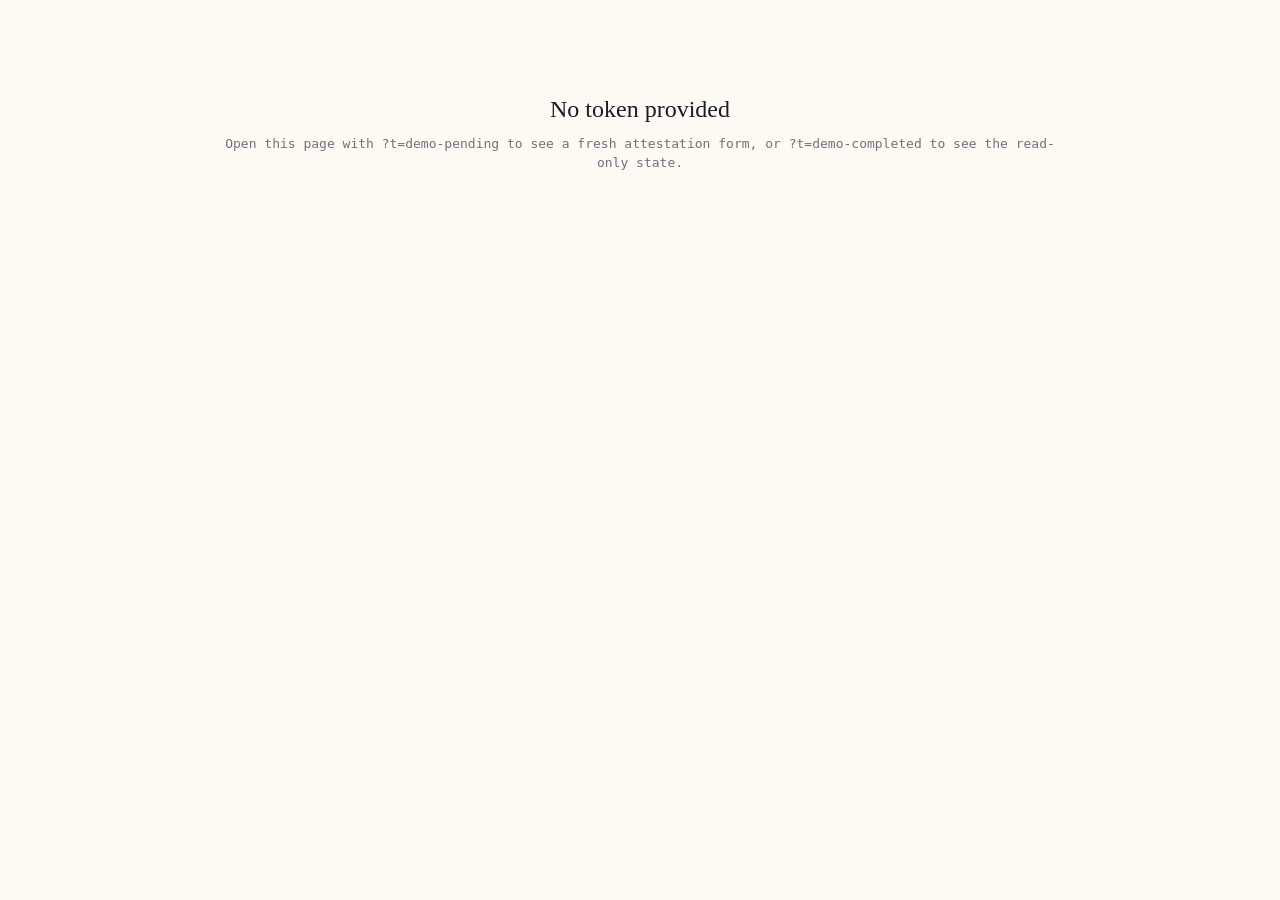
==== frontend/attest.html @ ce7fc05b "Added a new governance front end demo section" ====
<!DOCTYPE html>
<html lang="en">
<head>
<meta charset="UTF-8">
<meta name="viewport" content="width=device-width, initial-scale=1.0">
<meta name="robots" content="noindex, nofollow">
<title>Access Attestation — Operations Console</title>
<link rel="stylesheet" href="css/op-fonts.css?v=__BUILD_HASH__">
<link rel="stylesheet" href="css/op-base.css?v=__BUILD_HASH__">
<style>
  /* Standalone attest page — minimal layout, no SPA chrome. */
  body {
    background: var(--paper);
    color: var(--ink);
    padding: 32px 20px 80px;
    min-height: 100vh;
  }
  .attest-wrap {
    max-width: 880px;
    margin: 0 auto;
    display: flex;
    flex-direction: column;
    gap: 24px;
  }
  .attest-header { display: flex; flex-direction: column; gap: 6px; padding-bottom: 18px; border-bottom: 1px solid var(--rule); }
  .attest-header .brand {
    font-family: var(--mono); font-size: 11px; letter-spacing: 0.16em;
    text-transform: uppercase; color: var(--ink-3);
  }
  .attest-header h1 {
    font-family: var(--display); font-size: 32px; line-height: 1.1;
    letter-spacing: -0.015em; color: var(--ink); font-weight: 500;
  }
  .attest-header .sub { color: var(--ink-2); font-size: 14px; }
  .attest-meta {
    display: flex; flex-wrap: wrap; gap: 18px;
    font-family: var(--mono); font-size: 11.5px; color: var(--ink-2);
  }
  .attest-meta b { color: var(--ink); font-weight: 600; }
  .completed-banner {
    border: 1px solid var(--ok); background: var(--ok-wash);
    padding: 16px 20px; display: flex; align-items: center; gap: 14px;
  }
  .completed-banner .icon {
    width: 28px; height: 28px; border-radius: 999px; background: var(--ok); color: white;
    display: inline-flex; align-items: center; justify-content: center; font-weight: 600;
    flex-shrink: 0; font-family: var(--mono);
  }
  .completed-banner .text { display: flex; flex-direction: column; gap: 2px; }
  .completed-banner .title { font-weight: 600; color: var(--ink); }
  .completed-banner .sub { font-family: var(--mono); font-size: 11.5px; color: var(--ink-2); }
  .instructions {
    background: var(--paper-2); border: 1px solid var(--rule);
    padding: 16px 20px; font-family: var(--mono); font-size: 12px;
    color: var(--ink-2); line-height: 1.6;
  }
  .instructions b { color: var(--ink); }
  .subjects-table { border: 1px solid var(--rule); background: var(--card); }
  .subjects-table .row {
    display: grid; grid-template-columns: 1fr 1fr 220px;
    gap: 14px; padding: 14px 18px; border-bottom: 1px solid var(--rule);
    align-items: center;
  }
  .subjects-table .row:last-child { border-bottom: none; }
  .subjects-table .row.disabled-user { background: var(--paper-2); }
  .subj-name { display: flex; flex-direction: column; gap: 2px; }
  .subj-name .display { font-weight: 600; color: var(--ink); }
  .subj-name .sam { font-family: var(--mono); font-size: 11px; color: var(--ink-3); }
  .subj-email { font-family: var(--mono); font-size: 12px; color: var(--ink-2); }
  .subj-disabled-flag { font-family: var(--mono); font-size: 10px; letter-spacing: 0.1em; text-transform: uppercase; color: var(--crit); margin-top: 2px; }
  .decision-cell { display: flex; gap: 0; border: 1px solid var(--rule); border-radius: 2px; overflow: hidden; }
  .decision-cell label {
    flex: 1; padding: 8px 12px; text-align: center; cursor: pointer;
    font-family: var(--mono); font-size: 11px; letter-spacing: 0.06em; text-transform: uppercase;
    color: var(--ink-3); background: var(--card); transition: background var(--t), color var(--t);
    user-select: none;
  }
  .decision-cell label + label { border-left: 1px solid var(--rule); }
  .decision-cell input[type="radio"] { display: none; }
  .decision-cell input[type="radio"]:checked + span { font-weight: 700; }
  .decision-cell label.keep-on { background: var(--ok-wash); color: var(--ok); font-weight: 600; }
  .decision-cell label.revoke-on { background: var(--crit-wash); color: var(--crit); font-weight: 600; }
  .decision-cell label.disabled { cursor: not-allowed; opacity: 0.65; }
  .decision-summary {
    display: flex; gap: 16px; padding: 14px 18px; background: var(--paper-2);
    border-bottom: 1px solid var(--rule); font-family: var(--mono); font-size: 11.5px;
  }
  .decision-summary .keep { color: var(--ok); }
  .decision-summary .revoke { color: var(--crit); }
  .decision-summary b { font-weight: 700; }
  .comment-cell { margin-top: 6px; }
  .comment-cell input {
    width: 100%; padding: 6px 8px; border: 1px solid var(--rule);
    background: var(--card); font-family: var(--mono); font-size: 11.5px;
  }
  .actions { display: flex; gap: 12px; align-items: center; padding-top: 12px; }
  .actions button.primary {
    background: var(--ink); color: var(--paper); padding: 12px 28px;
    font-family: var(--mono); font-size: 12px; letter-spacing: 0.1em; text-transform: uppercase;
    font-weight: 600; cursor: pointer; transition: background var(--t);
  }
  .actions button.primary:hover { background: var(--signal-2); }
  .actions button.primary:disabled { opacity: 0.5; cursor: not-allowed; }
  .actions .hint { font-family: var(--mono); font-size: 11px; color: var(--ink-3); }
  .toast {
    position: fixed; bottom: 24px; left: 50%; transform: translateX(-50%);
    background: var(--ink); color: var(--paper); padding: 14px 24px;
    font-family: var(--mono); font-size: 12px; letter-spacing: 0.06em;
    box-shadow: 0 8px 32px rgba(0,0,0,0.18); z-index: 100;
    opacity: 0; transition: opacity var(--t);
  }
  .toast.show { opacity: 1; }
  .empty-state {
    padding: 60px 20px; text-align: center; color: var(--ink-3);
    font-family: var(--mono); font-size: 13px;
  }
  .empty-state h2 { font-family: var(--display); font-size: 24px; color: var(--ink); font-weight: 500; margin-bottom: 8px; }
  .demo-ribbon-attest {
    background: var(--warn-wash); border: 1px solid var(--warn);
    padding: 10px 16px; font-family: var(--mono); font-size: 11px;
    letter-spacing: 0.06em; color: var(--ink); display: flex; gap: 12px; align-items: center;
  }
  .demo-ribbon-attest b { color: var(--warn); letter-spacing: 0.12em; }
</style>
</head>
<body data-theme="light" data-accent="amber" data-surface="ivory">
<div id="root" class="attest-wrap"></div>
<div id="toast" class="toast"></div>

<script src="js/op-h.js?v=__BUILD_HASH__"></script>
<script src="js/auditing-demo-data.js?v=__BUILD_HASH__"></script>
<script>
(function () {
  'use strict';
  const h = window.H;
  const D = window.AUDITING_DATA;
  const root = document.getElementById('root');

  // Read ?t=<token> from URL.
  const params = new URLSearchParams(location.search);
  const token = params.get('t');

  function fmtDateTime(s) {
    if (!s) return '—';
    const d = new Date(s);
    if (isNaN(d.getTime())) return s;
    return d.toLocaleDateString('en-GB', { day: '2-digit', month: 'long', year: 'numeric' }) +
      ' at ' + String(d.getHours()).padStart(2, '0') + ':' + String(d.getMinutes()).padStart(2, '0');
  }
  function shortGroup(dn) {
    const m = /^CN=([^,]+)/i.exec(dn || '');
    return m ? m[1] : (dn || '');
  }
  function showToast(msg) {
    const el = document.getElementById('toast');
    el.textContent = msg;
    el.classList.add('show');
    setTimeout(() => el.classList.remove('show'), 3500);
  }

  function renderEmpty(title, sub) {
    root.innerHTML = '';
    root.appendChild(h('div.empty-state', null,
      h('h2', null, title),
      h('div', null, sub),
    ));
  }

  if (!D) {
    renderEmpty('Demo data unavailable', 'auditing-demo-data.js did not load. Check the script tag.');
    return;
  }
  if (!token) {
    renderEmpty('No token provided',
      'Open this page with ?t=demo-pending to see a fresh attestation form, or ?t=demo-completed to see the read-only state.');
    return;
  }
  const packet = D.getPacketByToken(token);
  if (!packet) {
    renderEmpty('Invalid or expired link',
      'This attestation link is not recognised. In the real app, this means the token signature is invalid, the packet was deleted, or the link has been tampered with.');
    return;
  }

  const campaign = D.getCampaign(packet.campaign_id);
  const group = D.getGroup(packet.group_dn);
  const members = D.getMembersOfGroup(packet.group_dn);
  const owners = D.getOwnersOfGroup(packet.group_dn);
  const isCompleted = !!packet.submitted_at;

  // Local in-memory decisions state (Phase 0 — never POSTed).
  const decisions = {};
  members.forEach(m => { decisions[m.sam] = null; });
  const comments = {};

  // Pre-populate from stored decisions if completed.
  if (isCompleted) {
    D.getDecisionsByPacket(packet.packet_id).forEach(d => {
      decisions[d.subject_sam] = d.decision;
      if (d.comment) comments[d.subject_sam] = d.comment;
    });
  }

  function render() {
    root.innerHTML = '';

    // Phase 0 disclosure
    root.appendChild(h('div.demo-ribbon-attest', null,
      h('b', null, 'DEMO DATA'),
      h('span', null, 'Phase 0 prototype — this page does not send your submission. Use ?t=demo-pending or ?t=demo-completed to test the two states.'),
    ));

    // Header
    root.appendChild(h('div.attest-header', null,
      h('div.brand', null, 'OPERATIONS CONSOLE · ACCESS ATTESTATION'),
      h('h1', null, campaign ? campaign.name : 'Access Attestation'),
      h('div.sub', null,
        'Please review members of ',
        h('b', { style: { color: 'var(--ink)' } }, shortGroup(packet.group_dn)),
        ' and confirm whether each person still needs this access.'),
    ));

    // Meta line
    root.appendChild(h('div.attest-meta', null,
      campaign ? h('span', null, 'Application: ', h('b', null, campaign.application_name)) : null,
      h('span', null, 'AD group: ', h('b', null, shortGroup(packet.group_dn))),
      h('span', null, 'Group type: ', h('b', null, (group && group.type) || 'Security')),
      campaign ? h('span', null, 'Due: ', h('b', null, (campaign.due_at || '—').slice(0, 10))) : null,
      h('span', null, 'Owners: ',
        h('b', null, owners.length ? owners.map(o => o.display || o.owner_sam).join(', ') : '—')),
    ));

    // Completed banner (if applicable)
    if (isCompleted) {
      root.appendChild(h('div.completed-banner', null,
        h('span.icon', null, '✓'),
        h('div.text', null,
          h('div.title', null, 'This attestation has already been completed.'),
          h('div.sub', null,
            'Submitted by ', h('b', { style: { color: 'var(--ink)' } }, packet.submitted_by_display),
            ' on ', fmtDateTime(packet.submitted_at), '. Decisions are shown below as a record.'),
        ),
      ));
    } else {
      // Instructions
      root.appendChild(h('div.instructions', null,
        h('b', null, 'For each person:'), ' choose ',
        h('b', { style: { color: 'var(--ok)' } }, 'Keep'),
        ' if they still need access, or ',
        h('b', { style: { color: 'var(--crit)' } }, 'Revoke'),
        ' if their access should be removed. ',
        'Add a comment if useful. Submit when you have decided every row. ',
        owners.length > 1
          ? h('span', null, 'Note: this group has multiple owners. The first to submit closes the attestation for everyone.')
          : null,
      ));
    }

    // Decision summary
    const sumKeep = Object.values(decisions).filter(v => v === 'keep').length;
    const sumRevoke = Object.values(decisions).filter(v => v === 'revoke').length;
    const sumPending = members.length - sumKeep - sumRevoke;

    const tableWrap = h('div.subjects-table');
    tableWrap.appendChild(h('div.decision-summary', null,
      h('span.keep', null, h('b', null, String(sumKeep)), ' to keep'),
      h('span.revoke', null, h('b', null, String(sumRevoke)), ' to revoke'),
      isCompleted ? null : h('span', { style: { color: 'var(--ink-3)' } }, h('b', null, String(sumPending)), ' pending'),
      h('span', { style: { marginLeft: 'auto', color: 'var(--ink-3)' } }, members.length + ' members total'),
    ));

    members.forEach(m => {
      const row = h('div.row' + (m.enabled ? '' : '.disabled-user'));
      const nameCell = h('div.subj-name', null,
        h('span.display', null, m.display),
        h('span.sam', null, m.sam),
        m.enabled ? null : h('span.subj-disabled-flag', null, 'AD account disabled'),
      );
      row.appendChild(nameCell);
      row.appendChild(h('div.subj-email', null, m.email));

      const cur = decisions[m.sam];
      const keepCls = cur === 'keep' ? '.keep-on' : '';
      const revokeCls = cur === 'revoke' ? '.revoke-on' : '';
      const disabledCls = isCompleted ? '.disabled' : '';

      const decisionCell = h('div', null,
        h('div.decision-cell', null,
          h('label' + keepCls + disabledCls, null,
            h('input', {
              type: 'radio', name: 'd-' + m.sam, value: 'keep',
              checked: cur === 'keep', disabled: isCompleted,
              on: { change: () => { if (!isCompleted) { decisions[m.sam] = 'keep'; render(); } } },
            }),
            h('span', null, 'Keep'),
          ),
          h('label' + revokeCls + disabledCls, null,
            h('input', {
              type: 'radio', name: 'd-' + m.sam, value: 'revoke',
              checked: cur === 'revoke', disabled: isCompleted,
              on: { change: () => { if (!isCompleted) { decisions[m.sam] = 'revoke'; render(); } } },
            }),
            h('span', null, 'Revoke'),
          ),
        ),
        (cur === 'revoke' || (isCompleted && comments[m.sam])) ? h('div.comment-cell', null,
          h('input', {
            type: 'text', placeholder: 'Reason (optional)', value: comments[m.sam] || '',
            disabled: isCompleted,
            on: { input: (e) => { comments[m.sam] = e.target.value; } },
          }),
        ) : null,
      );
      row.appendChild(decisionCell);
      tableWrap.appendChild(row);
    });
    root.appendChild(tableWrap);

    // Actions
    if (!isCompleted) {
      const canSubmit = sumPending === 0;
      const submitBtn = h('button.primary', {
        disabled: !canSubmit,
        on: {
          click: () => {
            if (!canSubmit) return;
            showToast('Thank you — submission received. (Phase 0 prototype: nothing was actually sent.)');
          },
        },
      }, 'Submit attestation');
      root.appendChild(h('div.actions', null,
        submitBtn,
        h('span.hint', null, canSubmit ? 'All ' + members.length + ' decisions ready to submit' : sumPending + ' decision' + (sumPending === 1 ? '' : 's') + ' still pending'),
      ));
    }
  }

  render();
})();
</script>
</body>
</html>
---- frontend/css/op-fonts.css ----
/* =========================================================
   OPERATOR CONSOLE — self-hosted fonts (latin subset).
   Sourced from google-webfonts-helper (gwfh.mranftl.com).
   ========================================================= */

/* Inter Tight — UI sans */
@font-face {
  font-family: 'Inter Tight';
  font-style: normal;
  font-weight: 400;
  font-display: swap;
  src: url('../fonts/inter-tight-400.woff2') format('woff2');
}
@font-face {
  font-family: 'Inter Tight';
  font-style: normal;
  font-weight: 500;
  font-display: swap;
  src: url('../fonts/inter-tight-500.woff2') format('woff2');
}
@font-face {
  font-family: 'Inter Tight';
  font-style: normal;
  font-weight: 600;
  font-display: swap;
  src: url('../fonts/inter-tight-600.woff2') format('woff2');
}
@font-face {
  font-family: 'Inter Tight';
  font-style: normal;
  font-weight: 700;
  font-display: swap;
  src: url('../fonts/inter-tight-700.woff2') format('woff2');
}

/* JetBrains Mono — data / hostnames / times */
@font-face {
  font-family: 'JetBrains Mono';
  font-style: normal;
  font-weight: 400;
  font-display: swap;
  src: url('../fonts/jetbrains-mono-400.woff2') format('woff2');
}
@font-face {
  font-family: 'JetBrains Mono';
  font-style: normal;
  font-weight: 500;
  font-display: swap;
  src: url('../fonts/jetbrains-mono-500.woff2') format('woff2');
}
@font-face {
  font-family: 'JetBrains Mono';
  font-style: normal;
  font-weight: 600;
  font-display: swap;
  src: url('../fonts/jetbrains-mono-600.woff2') format('woff2');
}

/* Fraunces — display serif (numerals + editorial titles) */
@font-face {
  font-family: 'Fraunces';
  font-style: normal;
  font-weight: 400;
  font-display: swap;
  src: url('../fonts/fraunces-400.woff2') format('woff2');
}
@font-face {
  font-family: 'Fraunces';
  font-style: normal;
  font-weight: 500;
  font-display: swap;
  src: url('../fonts/fraunces-500.woff2') format('woff2');
}
---- frontend/css/op-base.css ----
/* =========================================================
   OPERATOR CONSOLE — base tokens, reset, scrollbars, responsive
   ========================================================= */

:root {
  /* Tweakable */
  --accent-h: 35;
  --accent-c: 0.17;
  --accent-l: 0.58;
  --surface-h: 85;
  --surface-c: 0.008;
  --density: 1;

  /* Derived */
  --ink:          oklch(0.22 0.015 260);
  --ink-2:        oklch(0.38 0.018 260);
  --ink-3:        oklch(0.55 0.015 260);
  --ink-4:        oklch(0.72 0.012 260);

  --paper:        oklch(0.985 var(--surface-c) var(--surface-h));
  --paper-2:      oklch(0.965 calc(var(--surface-c) * 1.2) var(--surface-h));
  --paper-3:      oklch(0.935 calc(var(--surface-c) * 1.5) var(--surface-h));
  --card:         oklch(1 0 0);
  --rule:         oklch(0.88 0.01 var(--surface-h));
  --rule-2:       oklch(0.80 0.012 var(--surface-h));

  --signal:       oklch(var(--accent-l) var(--accent-c) var(--accent-h));
  --signal-2:     oklch(calc(var(--accent-l) - 0.08) var(--accent-c) var(--accent-h));
  --signal-wash:  oklch(0.95 calc(var(--accent-c) * 0.4) var(--accent-h));

  --ok:           oklch(0.55 0.10 160);
  --warn:         oklch(0.68 0.14 75);
  --crit:         oklch(0.55 0.20 25);
  --info:         oklch(0.55 0.12 245);

  --ok-wash:      oklch(0.95 0.035 160);
  --warn-wash:    oklch(0.95 0.05 75);
  --crit-wash:    oklch(0.95 0.06 25);
  --info-wash:    oklch(0.95 0.04 245);

  --mono: 'JetBrains Mono', ui-monospace, SFMono-Regular, Menlo, monospace;
  --sans: 'Inter Tight', -apple-system, BlinkMacSystemFont, system-ui, sans-serif;
  --display: 'Fraunces', 'Inter Tight', serif;

  --pad: calc(20px * var(--density));
  --gap: calc(16px * var(--density));
  --row-h: calc(36px * var(--density));

  --t: 160ms cubic-bezier(0.4, 0, 0.2, 1);
}

/* Alternate accent hues selectable via Tweaks */
body[data-accent="amber"]  { --accent-h: 35;  --accent-c: 0.17; --accent-l: 0.58; }
body[data-accent="blue"]   { --accent-h: 245; --accent-c: 0.16; --accent-l: 0.52; }
body[data-accent="forest"] { --accent-h: 155; --accent-c: 0.12; --accent-l: 0.45; }
body[data-accent="violet"] { --accent-h: 295; --accent-c: 0.16; --accent-l: 0.50; }

body[data-surface="ivory"] { --surface-h: 85;  --surface-c: 0.008; }
body[data-surface="pure"]  { --surface-h: 0;   --surface-c: 0.0; }
body[data-surface="warm"]  { --surface-h: 55;  --surface-c: 0.014; }
body[data-surface="cool"]  { --surface-h: 235; --surface-c: 0.008; }

body[data-density="compact"] { --density: 0.82; }
body[data-density="comfy"]   { --density: 1; }
body[data-density="loose"]   { --density: 1.18; }

body[data-mono="on"] { --sans: var(--mono); }

/* ── DARK MODE ─────────────────────────────────────────── */
body[data-theme="dark"] {
  --ink:          oklch(0.96 0.008 90);
  --ink-2:        oklch(0.82 0.01 90);
  --ink-3:        oklch(0.62 0.01 260);
  --ink-4:        oklch(0.48 0.012 260);

  --paper:        oklch(0.16 0.012 260);
  --paper-2:      oklch(0.21 0.014 260);
  --paper-3:      oklch(0.26 0.016 260);
  --card:         oklch(0.19 0.013 260);
  --rule:         oklch(0.28 0.015 260);
  --rule-2:       oklch(0.36 0.018 260);

  --signal:       oklch(calc(var(--accent-l) + 0.10) var(--accent-c) var(--accent-h));
  --signal-2:     oklch(calc(var(--accent-l) + 0.02) var(--accent-c) var(--accent-h));
  --signal-wash:  oklch(0.28 calc(var(--accent-c) * 0.5) var(--accent-h));

  --ok:           oklch(0.72 0.14 160);
  --warn:         oklch(0.78 0.16 75);
  --crit:         oklch(0.70 0.20 25);
  --info:         oklch(0.72 0.14 245);

  --ok-wash:      oklch(0.28 0.06 160);
  --warn-wash:    oklch(0.30 0.08 75);
  --crit-wash:    oklch(0.30 0.09 25);
  --info-wash:    oklch(0.28 0.07 245);
}

body[data-theme="dark"] .refresh:hover { background: var(--paper-2); }
body[data-theme="dark"] ::-webkit-scrollbar-thumb { background: var(--rule-2); }
body[data-theme="dark"] .tweaks-fab { box-shadow: 0 6px 24px rgba(0,0,0,0.4); }
body[data-theme="dark"] .tweaks-panel { box-shadow: 0 20px 60px rgba(0,0,0,0.5); }
body[data-theme="dark"] .tweaks-swatch button.on { outline-color: var(--card); }

* { box-sizing: border-box; margin: 0; padding: 0; }

html, body {
  background: var(--paper);
  color: var(--ink);
  font-family: var(--sans);
  font-size: 14px;
  line-height: 1.45;
  -webkit-font-smoothing: antialiased;
  font-feature-settings: "ss01", "cv11";
}

button { font: inherit; color: inherit; background: none; border: none; cursor: pointer; }
a { color: inherit; text-decoration: none; }
input, select, textarea { font: inherit; color: inherit; }

::selection { background: var(--signal); color: var(--paper); }

/* scrollbars — thin, muted */
::-webkit-scrollbar { width: 10px; height: 10px; }
::-webkit-scrollbar-track { background: transparent; }
::-webkit-scrollbar-thumb { background: var(--rule-2); border-radius: 999px; }
::-webkit-scrollbar-thumb:hover { background: var(--ink-3); }

/* responsive */
@media (max-width: 1100px) {
  .shell { grid-template-columns: 72px 1fr; }
  .rail { padding: 20px 12px; }
  .rail .brand .mark, .rail .brand .sub, .rail-section-label, .rail-footer, .nav-item .label, .nav-item .flag { display: none; }
  .nav-item { grid-template-columns: 1fr; justify-items: center; padding: 14px 0; }
  .nav-item .idx { font-size: 12px; }
  .split, .split.even, .split.wide-left { grid-template-columns: 1fr; }
  .kpi-grid { grid-template-columns: 1fr 1fr; }
  .kpi-grid .kpi:nth-child(1) { grid-column: 1 / -1; }
  .sync-row { grid-template-columns: 160px 1fr 120px 80px; }
  .page, .statusline { padding-left: 24px; padding-right: 24px; }
  .patch-banner { grid-template-columns: 1fr; }
}
@media (max-width: 700px) {
  .kpi-grid { grid-template-columns: 1fr; }
  .kpi-grid .kpi { border-right: none; border-bottom: 1px solid var(--rule); }
}
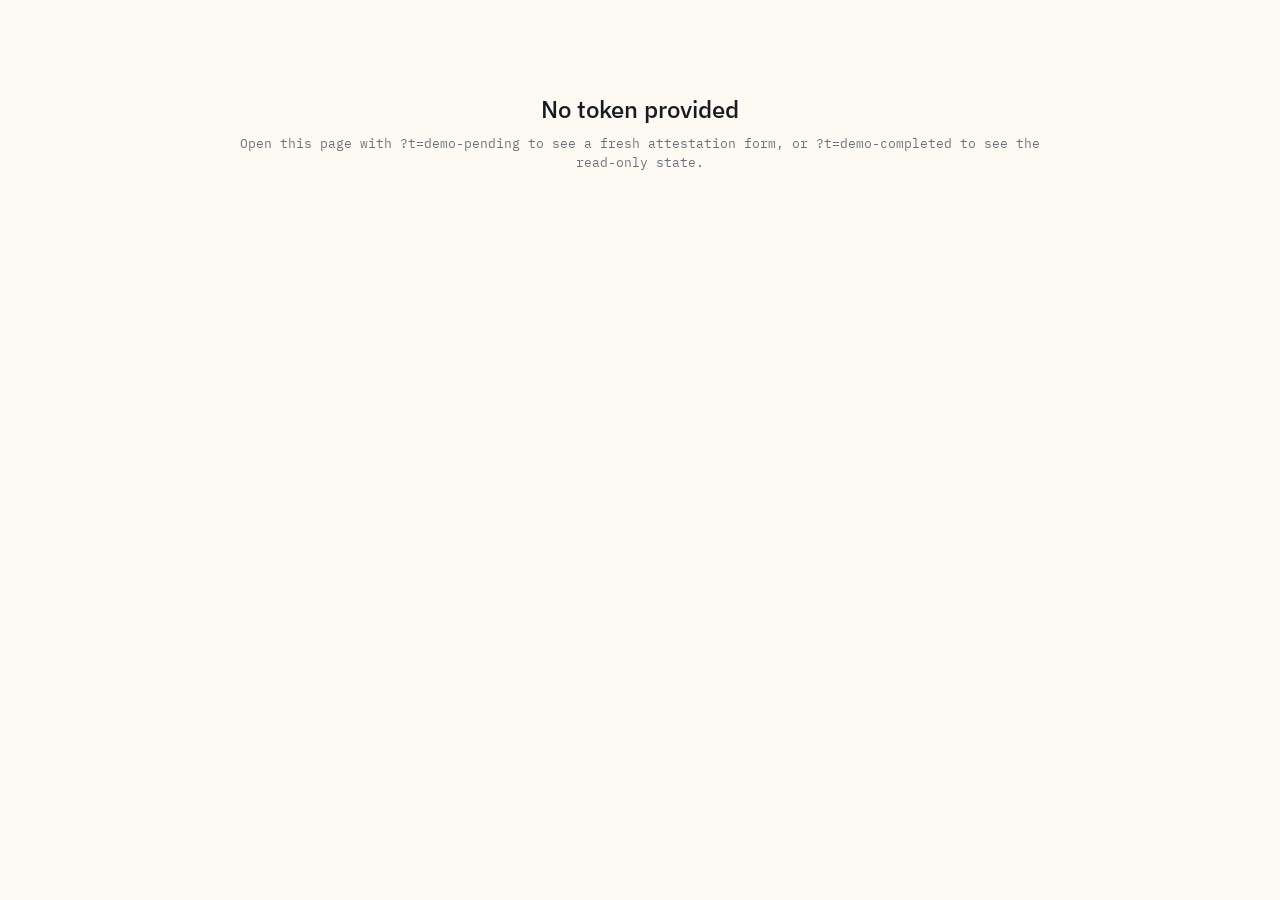
==== commit 5530c9ac: "Tweaked front end design and changed front end fonts." ====
--- a/frontend/attest.html
+++ b/frontend/attest.html
@@ -147,10 +147,6 @@
     return d.toLocaleDateString('en-GB', { day: '2-digit', month: 'long', year: 'numeric' }) +
       ' at ' + String(d.getHours()).padStart(2, '0') + ':' + String(d.getMinutes()).padStart(2, '0');
   }
-  function shortGroup(dn) {
-    const m = /^CN=([^,]+)/i.exec(dn || '');
-    return m ? m[1] : (dn || '');
-  }
   function showToast(msg) {
     const el = document.getElementById('toast');
     el.textContent = msg;
@@ -183,19 +179,26 @@
   }
 
   const campaign = D.getCampaign(packet.campaign_id);
-  const group = D.getGroup(packet.group_dn);
-  const members = D.getMembersOfGroup(packet.group_dn);
-  const owners = D.getOwnersOfGroup(packet.group_dn);
-  const isCompleted = !!packet.submitted_at;
-
-  // Local in-memory decisions state (Phase 0 — never POSTed).
+  // Subjects come from the packet's own list (line_manager mode: this manager's
+  // direct reports who are in the app's bound groups; nominees mode: the full
+  // app roster, same for every nominee).
+  const subjects = (packet.subjects || []).map(sam => D.getUser(sam)).filter(Boolean);
+
+  // Submission state: either this packet itself was submitted, OR the campaign
+  // was closed by another packet in nominees mode (ANY-closes semantics).
+  const ownPacketSubmitted = !!packet.submitted_at;
+  const closingPacket = D.getClosingPacket(packet.campaign_id);
+  const closedByOther = !ownPacketSubmitted && !!closingPacket;
+  const isCompleted = ownPacketSubmitted || closedByOther;
+
+  // Decisions to show: if our packet was submitted, its own; if closed by
+  // another nominee, surface the closing packet's decisions read-only.
   const decisions = {};
-  members.forEach(m => { decisions[m.sam] = null; });
+  subjects.forEach(s => { decisions[s.sam] = null; });
   const comments = {};
-
-  // Pre-populate from stored decisions if completed.
   if (isCompleted) {
-    D.getDecisionsByPacket(packet.packet_id).forEach(d => {
+    const sourcePacketId = ownPacketSubmitted ? packet.packet_id : closingPacket.packet_id;
+    D.getDecisionsByPacket(sourcePacketId).forEach(d => {
       decisions[d.subject_sam] = d.decision;
       if (d.comment) comments[d.subject_sam] = d.comment;
     });
@@ -210,35 +213,44 @@
       h('span', null, 'Phase 0 prototype — this page does not send your submission. Use ?t=demo-pending or ?t=demo-completed to test the two states.'),
     ));
 
-    // Header
+    // Header — addressed to the recipient with their routing context.
+    const recipientGreeting = packet.recipient_kind === 'nominee'
+      ? 'You have been nominated to attest access for this application.'
+      : 'You have been asked to attest access for your direct reports.';
+
     root.appendChild(h('div.attest-header', null,
       h('div.brand', null, 'OPERATIONS CONSOLE · ACCESS ATTESTATION'),
       h('h1', null, campaign ? campaign.name : 'Access Attestation'),
-      h('div.sub', null,
-        'Please review members of ',
-        h('b', { style: { color: 'var(--ink)' } }, shortGroup(packet.group_dn)),
-        ' and confirm whether each person still needs this access.'),
-    ));
-
-    // Meta line
+      h('div.sub', null, recipientGreeting),
+    ));
+
+    // Meta line — recipient + application + routing + due + CC
     root.appendChild(h('div.attest-meta', null,
+      h('span', null, 'For: ', h('b', null, packet.recipient_display + (packet.role_note ? ' (' + packet.role_note + ')' : ''))),
       campaign ? h('span', null, 'Application: ', h('b', null, campaign.application_name)) : null,
-      h('span', null, 'AD group: ', h('b', null, shortGroup(packet.group_dn))),
-      h('span', null, 'Group type: ', h('b', null, (group && group.type) || 'Security')),
+      h('span', null, 'Routing: ', h('b', null, packet.recipient_kind === 'nominee' ? 'Nominee' : 'Line manager')),
       campaign ? h('span', null, 'Due: ', h('b', null, (campaign.due_at || '—').slice(0, 10))) : null,
-      h('span', null, 'Owners: ',
-        h('b', null, owners.length ? owners.map(o => o.display || o.owner_sam).join(', ') : '—')),
-    ));
-
-    // Completed banner (if applicable)
+      campaign && campaign.cc_audit_mailbox ? h('span', null, 'CC: ', h('b', null, campaign.cc_audit_mailbox)) : null,
+    ));
+
+    // Completed / closed-by-other banner
     if (isCompleted) {
+      let title, subFrag;
+      if (ownPacketSubmitted) {
+        title = 'This attestation has already been completed.';
+        subFrag = ['Submitted by ', h('b', { style: { color: 'var(--ink)' } }, packet.submitted_by_display),
+                   ' on ', fmtDateTime(packet.submitted_at), '. Decisions are shown below as a record.'];
+      } else {
+        title = 'This campaign was closed by another nominee.';
+        subFrag = ['Submitted by ', h('b', { style: { color: 'var(--ink)' } }, closingPacket.submitted_by_display),
+                   ' on ', fmtDateTime(closingPacket.submitted_at),
+                   '. The decisions they recorded are shown below for your records.'];
+      }
       root.appendChild(h('div.completed-banner', null,
         h('span.icon', null, '✓'),
         h('div.text', null,
-          h('div.title', null, 'This attestation has already been completed.'),
-          h('div.sub', null,
-            'Submitted by ', h('b', { style: { color: 'var(--ink)' } }, packet.submitted_by_display),
-            ' on ', fmtDateTime(packet.submitted_at), '. Decisions are shown below as a record.'),
+          h('div.title', null, title),
+          h('div.sub', null, ...subFrag),
         ),
       ));
     } else {
@@ -250,8 +262,8 @@
         h('b', { style: { color: 'var(--crit)' } }, 'Revoke'),
         ' if their access should be removed. ',
         'Add a comment if useful. Submit when you have decided every row. ',
-        owners.length > 1
-          ? h('span', null, 'Note: this group has multiple owners. The first to submit closes the attestation for everyone.')
+        packet.recipient_kind === 'nominee'
+          ? h('span', null, 'Note: as a nominee, the first nominee to submit closes the attestation for everyone.')
           : null,
       ));
     }
@@ -259,17 +271,17 @@
     // Decision summary
     const sumKeep = Object.values(decisions).filter(v => v === 'keep').length;
     const sumRevoke = Object.values(decisions).filter(v => v === 'revoke').length;
-    const sumPending = members.length - sumKeep - sumRevoke;
+    const sumPending = subjects.length - sumKeep - sumRevoke;
 
     const tableWrap = h('div.subjects-table');
     tableWrap.appendChild(h('div.decision-summary', null,
       h('span.keep', null, h('b', null, String(sumKeep)), ' to keep'),
       h('span.revoke', null, h('b', null, String(sumRevoke)), ' to revoke'),
       isCompleted ? null : h('span', { style: { color: 'var(--ink-3)' } }, h('b', null, String(sumPending)), ' pending'),
-      h('span', { style: { marginLeft: 'auto', color: 'var(--ink-3)' } }, members.length + ' members total'),
-    ));
-
-    members.forEach(m => {
+      h('span', { style: { marginLeft: 'auto', color: 'var(--ink-3)' } }, subjects.length + ' subject' + (subjects.length === 1 ? '' : 's') + ' total'),
+    ));
+
+    subjects.forEach(m => {
       const row = h('div.row' + (m.enabled ? '' : '.disabled-user'));
       const nameCell = h('div.subj-name', null,
         h('span.display', null, m.display),
@@ -330,7 +342,7 @@
       }, 'Submit attestation');
       root.appendChild(h('div.actions', null,
         submitBtn,
-        h('span.hint', null, canSubmit ? 'All ' + members.length + ' decisions ready to submit' : sumPending + ' decision' + (sumPending === 1 ? '' : 's') + ' still pending'),
+        h('span.hint', null, canSubmit ? 'All ' + subjects.length + ' decisions ready to submit' : sumPending + ' decision' + (sumPending === 1 ? '' : 's') + ' still pending'),
       ));
     }
   }
--- a/frontend/css/op-fonts.css
+++ b/frontend/css/op-fonts.css
@@ -3,71 +3,55 @@
    Sourced from google-webfonts-helper (gwfh.mranftl.com).
    ========================================================= */
 
-/* Inter Tight — UI sans */
+/* IBM Plex Sans — UI sans + display (bold) */
 @font-face {
-  font-family: 'Inter Tight';
+  font-family: 'IBM Plex Sans';
   font-style: normal;
   font-weight: 400;
   font-display: swap;
-  src: url('../fonts/inter-tight-400.woff2') format('woff2');
+  src: url('../fonts/ibm-plex-sans-400.woff2') format('woff2');
 }
 @font-face {
-  font-family: 'Inter Tight';
+  font-family: 'IBM Plex Sans';
   font-style: normal;
   font-weight: 500;
   font-display: swap;
-  src: url('../fonts/inter-tight-500.woff2') format('woff2');
+  src: url('../fonts/ibm-plex-sans-500.woff2') format('woff2');
 }
 @font-face {
-  font-family: 'Inter Tight';
+  font-family: 'IBM Plex Sans';
   font-style: normal;
   font-weight: 600;
   font-display: swap;
-  src: url('../fonts/inter-tight-600.woff2') format('woff2');
+  src: url('../fonts/ibm-plex-sans-600.woff2') format('woff2');
 }
 @font-face {
-  font-family: 'Inter Tight';
+  font-family: 'IBM Plex Sans';
   font-style: normal;
   font-weight: 700;
   font-display: swap;
-  src: url('../fonts/inter-tight-700.woff2') format('woff2');
+  src: url('../fonts/ibm-plex-sans-700.woff2') format('woff2');
 }
 
-/* JetBrains Mono — data / hostnames / times */
+/* IBM Plex Mono — data / hostnames / times */
 @font-face {
-  font-family: 'JetBrains Mono';
+  font-family: 'IBM Plex Mono';
   font-style: normal;
   font-weight: 400;
   font-display: swap;
-  src: url('../fonts/jetbrains-mono-400.woff2') format('woff2');
+  src: url('../fonts/ibm-plex-mono-400.woff2') format('woff2');
 }
 @font-face {
-  font-family: 'JetBrains Mono';
+  font-family: 'IBM Plex Mono';
   font-style: normal;
   font-weight: 500;
   font-display: swap;
-  src: url('../fonts/jetbrains-mono-500.woff2') format('woff2');
+  src: url('../fonts/ibm-plex-mono-500.woff2') format('woff2');
 }
 @font-face {
-  font-family: 'JetBrains Mono';
+  font-family: 'IBM Plex Mono';
   font-style: normal;
   font-weight: 600;
   font-display: swap;
-  src: url('../fonts/jetbrains-mono-600.woff2') format('woff2');
+  src: url('../fonts/ibm-plex-mono-600.woff2') format('woff2');
 }
-
-/* Fraunces — display serif (numerals + editorial titles) */
-@font-face {
-  font-family: 'Fraunces';
-  font-style: normal;
-  font-weight: 400;
-  font-display: swap;
-  src: url('../fonts/fraunces-400.woff2') format('woff2');
-}
-@font-face {
-  font-family: 'Fraunces';
-  font-style: normal;
-  font-weight: 500;
-  font-display: swap;
-  src: url('../fonts/fraunces-500.woff2') format('woff2');
-}
--- a/frontend/css/op-base.css
+++ b/frontend/css/op-base.css
@@ -4,9 +4,9 @@
 
 :root {
   /* Tweakable */
-  --accent-h: 35;
-  --accent-c: 0.17;
-  --accent-l: 0.58;
+  --accent-h: 245;   /* default accent: blue, off the warning hues (was 35 amber) */
+  --accent-c: 0.16;
+  --accent-l: 0.52;
   --surface-h: 85;
   --surface-c: 0.008;
   --density: 1;
@@ -24,9 +24,10 @@
   --rule:         oklch(0.88 0.01 var(--surface-h));
   --rule-2:       oklch(0.80 0.012 var(--surface-h));
 
-  --signal:       oklch(var(--accent-l) var(--accent-c) var(--accent-h));
-  --signal-2:     oklch(calc(var(--accent-l) - 0.08) var(--accent-c) var(--accent-h));
-  --signal-wash:  oklch(0.95 calc(var(--accent-c) * 0.4) var(--accent-h));
+  /* --signal* are derived on <body> (see the `body` rule below), not here:
+     declaring them on :root bakes in the amber default permanently, so a
+     body-level --accent-* override (accent Tweak / dark theme) never
+     re-resolves them. */
 
   --ok:           oklch(0.55 0.10 160);
   --warn:         oklch(0.68 0.14 75);
@@ -38,15 +39,40 @@
   --crit-wash:    oklch(0.95 0.06 25);
   --info-wash:    oklch(0.95 0.04 245);
 
-  --mono: 'JetBrains Mono', ui-monospace, SFMono-Regular, Menlo, monospace;
-  --sans: 'Inter Tight', -apple-system, BlinkMacSystemFont, system-ui, sans-serif;
-  --display: 'Fraunces', 'Inter Tight', serif;
+  /* tone-on-wash text colours (Change 7): darker than the marker colours so
+     small semantic text on its own wash clears contrast. Dark theme lightens
+     them in the [data-theme="dark"] block. */
+  --ok-ink:       oklch(0.48 0.11 160);
+  --warn-ink:     oklch(0.52 0.13 75);
+  --crit-ink:     oklch(0.50 0.20 25);
+  --info-ink:     oklch(0.48 0.13 245);
+
+  --mono: 'IBM Plex Mono', ui-monospace, SFMono-Regular, Menlo, monospace;
+  --sans: 'IBM Plex Sans', -apple-system, BlinkMacSystemFont, system-ui, sans-serif;
+  --display: 'IBM Plex Sans', -apple-system, system-ui, sans-serif;
+  --num-weight: 600;   /* weight for large display numerals + titles (Change 5) */
+
+  --r-sm: 3px;   /* small radius: cards, inputs, buttons, badges (Change 6) */
+  --r-md: 6px;   /* medium radius: panels, rail theme toggle */
 
   --pad: calc(20px * var(--density));
   --gap: calc(16px * var(--density));
   --row-h: calc(36px * var(--density));
 
   --t: 160ms cubic-bezier(0.4, 0, 0.2, 1);
+}
+
+/* Signal tokens are derived on <body> so that a body-level --accent-* override
+   (the accent Tweak) and the dark-theme override both re-resolve var(--accent-*)
+   correctly. The light/dark difference lives in the --signal-l / --signal-wash-*
+   helpers, which dark mode overrides below. */
+body {
+  --signal-l:      var(--accent-l);
+  --signal-wash-l: 0.95;
+  --signal-wash-c: calc(var(--accent-c) * 0.4);
+  --signal:        oklch(var(--signal-l) var(--accent-c) var(--accent-h));
+  --signal-2:      oklch(calc(var(--signal-l) - 0.08) var(--accent-c) var(--accent-h));
+  --signal-wash:   oklch(var(--signal-wash-l) var(--signal-wash-c) var(--accent-h));
 }
 
 /* Alternate accent hues selectable via Tweaks */
@@ -80,9 +106,10 @@
   --rule:         oklch(0.28 0.015 260);
   --rule-2:       oklch(0.36 0.018 260);
 
-  --signal:       oklch(calc(var(--accent-l) + 0.10) var(--accent-c) var(--accent-h));
-  --signal-2:     oklch(calc(var(--accent-l) + 0.02) var(--accent-c) var(--accent-h));
-  --signal-wash:  oklch(0.28 calc(var(--accent-c) * 0.5) var(--accent-h));
+  /* override only the light/dark helpers; --signal* themselves derive on <body> */
+  --signal-l:      calc(var(--accent-l) + 0.10);
+  --signal-wash-l: 0.28;
+  --signal-wash-c: calc(var(--accent-c) * 0.5);
 
   --ok:           oklch(0.72 0.14 160);
   --warn:         oklch(0.78 0.16 75);
@@ -93,6 +120,11 @@
   --warn-wash:    oklch(0.30 0.08 75);
   --crit-wash:    oklch(0.30 0.09 25);
   --info-wash:    oklch(0.28 0.07 245);
+
+  --ok-ink:       oklch(0.78 0.14 160);
+  --warn-ink:     oklch(0.82 0.16 75);
+  --crit-ink:     oklch(0.76 0.20 25);
+  --info-ink:     oklch(0.78 0.14 245);
 }
 
 body[data-theme="dark"] .refresh:hover { background: var(--paper-2); }
@@ -126,13 +158,15 @@
 ::-webkit-scrollbar-thumb:hover { background: var(--ink-3); }
 
 /* responsive */
+@media (max-width: 1300px) {
+  .split, .split.even, .split.wide-left { grid-template-columns: 1fr; }
+}
 @media (max-width: 1100px) {
   .shell { grid-template-columns: 72px 1fr; }
   .rail { padding: 20px 12px; }
-  .rail .brand .mark, .rail .brand .sub, .rail-section-label, .rail-footer, .nav-item .label, .nav-item .flag { display: none; }
+  .rail .brand .mark, .rail .brand .sub, .rail-section-label, .rail-footer, .nav-item .label, .nav-item .chip { display: none; }
   .nav-item { grid-template-columns: 1fr; justify-items: center; padding: 14px 0; }
   .nav-item .idx { font-size: 12px; }
-  .split, .split.even, .split.wide-left { grid-template-columns: 1fr; }
   .kpi-grid { grid-template-columns: 1fr 1fr; }
   .kpi-grid .kpi:nth-child(1) { grid-column: 1 / -1; }
   .sync-row { grid-template-columns: 160px 1fr 120px 80px; }
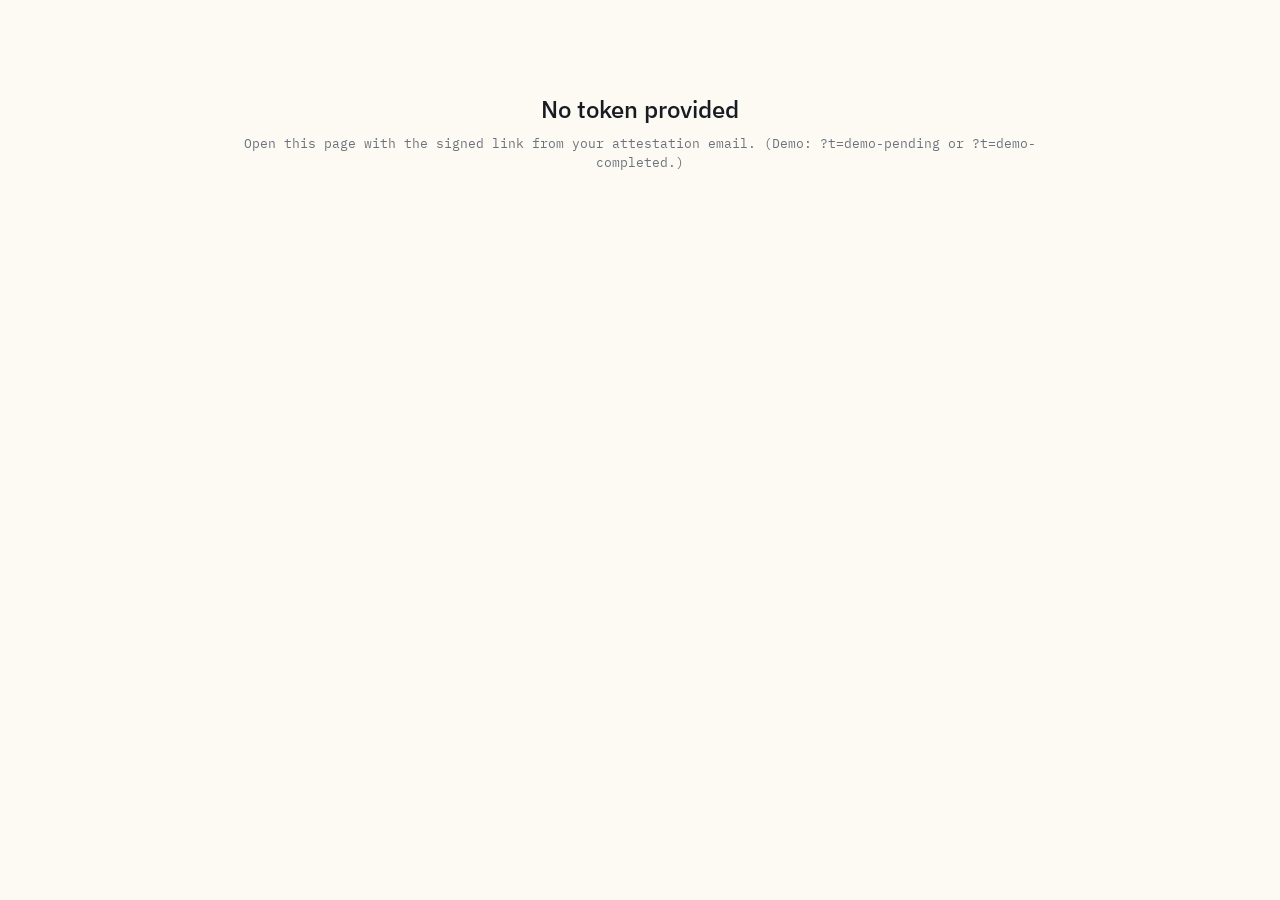
==== commit 1416973a: "Phase 2 and 3 of the auditing work." ====
--- a/frontend/attest.html
+++ b/frontend/attest.html
@@ -136,9 +136,20 @@
   const D = window.AUDITING_DATA;
   const root = document.getElementById('root');
 
-  // Read ?t=<token> from URL.
+  // Read ?t=<token> from URL. Tokens beginning 'demo-' use the bundled fixture
+  // (offline prototype); anything else is a real signed token resolved via
+  // GET/POST /api/auditing/public/attestation/{token}.
   const params = new URLSearchParams(location.search);
   const token = params.get('t');
+
+  const API_BASE = window.location.hostname === 'localhost'
+    ? 'http://localhost:5000/api'
+    : window.location.origin + '/api';
+
+  // Mutable submit state (pending mode): one keep/revoke + optional comment per subject.
+  const pending = {};
+  const comments = {};
+  let demoMode = false;
 
   function fmtDateTime(s) {
     if (!s) return '—';
@@ -153,108 +164,201 @@
     el.classList.add('show');
     setTimeout(() => el.classList.remove('show'), 3500);
   }
-
   function renderEmpty(title, sub) {
     root.innerHTML = '';
-    root.appendChild(h('div.empty-state', null,
-      h('h2', null, title),
-      h('div', null, sub),
-    ));
-  }
-
-  if (!D) {
-    renderEmpty('Demo data unavailable', 'auditing-demo-data.js did not load. Check the script tag.');
-    return;
-  }
+    root.appendChild(h('div.empty-state', null, h('h2', null, title), h('div', null, sub)));
+  }
+  function renderLoading() {
+    root.innerHTML = '';
+    root.appendChild(h('div.empty-state', null, h('div', null, 'Loading…')));
+  }
+
   if (!token) {
     renderEmpty('No token provided',
-      'Open this page with ?t=demo-pending to see a fresh attestation form, or ?t=demo-completed to see the read-only state.');
+      'Open this page with the signed link from your attestation email. (Demo: ?t=demo-pending or ?t=demo-completed.)');
     return;
   }
-  const packet = D.getPacketByToken(token);
-  if (!packet) {
-    renderEmpty('Invalid or expired link',
-      'This attestation link is not recognised. In the real app, this means the token signature is invalid, the packet was deleted, or the link has been tampered with.');
-    return;
-  }
-
-  const campaign = D.getCampaign(packet.campaign_id);
-  // Subjects come from the packet's own list (line_manager mode: this manager's
-  // direct reports who are in the app's bound groups; nominees mode: the full
-  // app roster, same for every nominee).
-  const subjects = (packet.subjects || []).map(sam => D.getUser(sam)).filter(Boolean);
-
-  // Submission state: either this packet itself was submitted, OR the campaign
-  // was closed by another packet in nominees mode (ANY-closes semantics).
-  const ownPacketSubmitted = !!packet.submitted_at;
-  const closingPacket = D.getClosingPacket(packet.campaign_id);
-  const closedByOther = !ownPacketSubmitted && !!closingPacket;
-  const isCompleted = ownPacketSubmitted || closedByOther;
-
-  // Decisions to show: if our packet was submitted, its own; if closed by
-  // another nominee, surface the closing packet's decisions read-only.
-  const decisions = {};
-  subjects.forEach(s => { decisions[s.sam] = null; });
-  const comments = {};
-  if (isCompleted) {
-    const sourcePacketId = ownPacketSubmitted ? packet.packet_id : closingPacket.packet_id;
-    D.getDecisionsByPacket(sourcePacketId).forEach(d => {
-      decisions[d.subject_sam] = d.decision;
-      if (d.comment) comments[d.subject_sam] = d.comment;
+
+  start();
+
+  async function start() {
+    let view = null;
+    if (token.indexOf('demo-') === 0) {
+      demoMode = true;
+      if (!D) { renderEmpty('Demo data unavailable', 'auditing-demo-data.js did not load.'); return; }
+      view = buildDemoView(token);
+      if (!view) { renderEmpty('Invalid or expired link', 'This demo token is not recognised. Try ?t=demo-pending or ?t=demo-completed.'); return; }
+    } else {
+      renderLoading();
+      let resp;
+      try {
+        const r = await fetch(API_BASE + '/auditing/public/attestation/' + encodeURIComponent(token), { credentials: 'omit' });
+        if (!r.ok) {
+          renderEmpty('Invalid or expired link',
+            'This attestation link is not recognised — the token may be invalid, expired, or already revoked.');
+          return;
+        }
+        resp = await r.json();
+      } catch (e) {
+        renderEmpty('Could not load attestation', 'The server could not be reached. Please try again shortly.');
+        return;
+      }
+      view = buildApiView(resp);
+    }
+    initDecisions(view);
+    render(view);
+  }
+
+  function initDecisions(view) {
+    view.subjects.forEach(s => { pending[s.sam] = null; });
+    if (view.state !== 'pending') {
+      Object.keys(view.decisions).forEach(sam => {
+        pending[sam] = view.decisions[sam].decision;
+        if (view.decisions[sam].comment) comments[sam] = view.decisions[sam].comment;
+      });
+    }
+  }
+
+  function buildDemoView(tok) {
+    const packet = D.getPacketByToken(tok);
+    if (!packet) return null;
+    const campaign = D.getCampaign(packet.campaign_id);
+    const subjects = (packet.subjects || []).map(sam => {
+      const u = D.getUser(sam) || { sam: sam, display: sam, email: '', enabled: true };
+      return { sam: u.sam, display: u.display, email: u.email, enabled: u.enabled };
     });
-  }
-
-  function render() {
+    const ownSubmitted = !!packet.submitted_at;
+    const closing = D.getClosingPacket(packet.campaign_id);
+    const closedByOther = !ownSubmitted && !!closing;
+    const state = ownSubmitted ? 'submitted' : closedByOther ? 'closed_by_other' : 'pending';
+    const decisions = {};
+    if (state !== 'pending') {
+      const srcPid = ownSubmitted ? packet.packet_id : closing.packet_id;
+      D.getDecisionsByPacket(srcPid).forEach(d => { decisions[d.subject_sam] = { decision: d.decision, comment: d.comment || '' }; });
+    }
+    return {
+      state: state,
+      campaignName: campaign ? campaign.name : 'Access Attestation',
+      applicationName: campaign ? campaign.application_name : null,
+      dueAt: campaign ? campaign.due_at : null,
+      ccMailbox: campaign ? campaign.cc_audit_mailbox : null,
+      recipientDisplay: packet.recipient_display,
+      recipientKind: packet.recipient_kind,
+      roleNote: packet.role_note,
+      subjects: subjects,
+      submittedByDisplay: ownSubmitted ? packet.submitted_by_display : (closing ? closing.submitted_by_display : null),
+      submittedAt: ownSubmitted ? packet.submitted_at : (closing ? closing.submitted_at : null),
+      decisions: decisions,
+    };
+  }
+
+  function buildApiView(r) {
+    const decisions = {};
+    (r.decisions || []).forEach(d => { decisions[d.subject_sam] = { decision: d.decision, comment: d.comment || '' }; });
+    return {
+      state: r.state || 'pending',
+      campaignName: r.campaign_name || 'Access Attestation',
+      applicationName: r.application_name || null,
+      dueAt: r.due_at || null,
+      ccMailbox: r.cc_audit_mailbox || null,
+      recipientDisplay: r.recipient_display,
+      recipientKind: r.recipient_kind,
+      roleNote: r.role_note,
+      subjects: (r.subjects || []).map(s => ({
+        sam: s.subject_sam, display: s.subject_display || s.subject_sam,
+        email: s.subject_email || '', enabled: s.enabled !== false,
+      })),
+      submittedByDisplay: r.submitted_by_display || null,
+      submittedAt: r.submitted_at || null,
+      decisions: decisions,
+    };
+  }
+
+  async function submit(view) {
+    const stillPending = view.subjects.filter(s => !pending[s.sam]).length;
+    if (stillPending > 0) return;
+
+    if (demoMode) {
+      showToast('Thank you — submission received. (Demo token: nothing was actually sent.)');
+      return;
+    }
+
+    const decisions = view.subjects.map(s => ({
+      subject_sam: s.sam, decision: pending[s.sam], comment: comments[s.sam] || null,
+    }));
+
+    let r;
+    try {
+      r = await fetch(API_BASE + '/auditing/public/attestation/' + encodeURIComponent(token), {
+        method: 'POST', credentials: 'omit',
+        headers: { 'Content-Type': 'application/json', 'X-Requested-With': 'ops-api' },
+        body: JSON.stringify({ decisions: decisions }),
+      });
+    } catch (e) {
+      showToast('Network error — could not submit. Please try again.');
+      return;
+    }
+
+    if (r.ok || r.status === 409) {
+      const body = await r.json().catch(() => null);
+      if (body) {
+        const v = buildApiView(body);
+        initDecisions(v);
+        render(v);
+        showToast(r.ok ? 'Submitted — thank you.' : 'This attestation was already completed.');
+        return;
+      }
+    }
+    if (r.status === 400) {
+      const t = await r.text().catch(() => '');
+      showToast(t || 'Invalid submission.');
+      return;
+    }
+    showToast('Could not submit (' + r.status + '). Please try again.');
+  }
+
+  function render(view) {
     root.innerHTML = '';
-
-    // Phase 0 disclosure
-    root.appendChild(h('div.demo-ribbon-attest', null,
-      h('b', null, 'DEMO DATA'),
-      h('span', null, 'Phase 0 prototype — this page does not send your submission. Use ?t=demo-pending or ?t=demo-completed to test the two states.'),
-    ));
-
-    // Header — addressed to the recipient with their routing context.
-    const recipientGreeting = packet.recipient_kind === 'nominee'
+    const isCompleted = view.state !== 'pending';
+
+    if (demoMode) {
+      root.appendChild(h('div.demo-ribbon-attest', null,
+        h('b', null, 'DEMO DATA'),
+        h('span', null, 'Demo token — this page will not send your submission. Use a real campaign link to submit live.'),
+      ));
+    }
+
+    const recipientGreeting = view.recipientKind === 'nominee'
       ? 'You have been nominated to attest access for this application.'
       : 'You have been asked to attest access for your direct reports.';
 
     root.appendChild(h('div.attest-header', null,
       h('div.brand', null, 'OPERATIONS CONSOLE · ACCESS ATTESTATION'),
-      h('h1', null, campaign ? campaign.name : 'Access Attestation'),
+      h('h1', null, view.campaignName),
       h('div.sub', null, recipientGreeting),
     ));
 
-    // Meta line — recipient + application + routing + due + CC
     root.appendChild(h('div.attest-meta', null,
-      h('span', null, 'For: ', h('b', null, packet.recipient_display + (packet.role_note ? ' (' + packet.role_note + ')' : ''))),
-      campaign ? h('span', null, 'Application: ', h('b', null, campaign.application_name)) : null,
-      h('span', null, 'Routing: ', h('b', null, packet.recipient_kind === 'nominee' ? 'Nominee' : 'Line manager')),
-      campaign ? h('span', null, 'Due: ', h('b', null, (campaign.due_at || '—').slice(0, 10))) : null,
-      campaign && campaign.cc_audit_mailbox ? h('span', null, 'CC: ', h('b', null, campaign.cc_audit_mailbox)) : null,
+      h('span', null, 'For: ', h('b', null, (view.recipientDisplay || '—') + (view.roleNote ? ' (' + view.roleNote + ')' : ''))),
+      view.applicationName ? h('span', null, 'Application: ', h('b', null, view.applicationName)) : null,
+      h('span', null, 'Routing: ', h('b', null, view.recipientKind === 'nominee' ? 'Nominee' : 'Line manager')),
+      view.dueAt ? h('span', null, 'Due: ', h('b', null, String(view.dueAt).slice(0, 10))) : null,
+      view.ccMailbox ? h('span', null, 'CC: ', h('b', null, view.ccMailbox)) : null,
     ));
 
-    // Completed / closed-by-other banner
     if (isCompleted) {
-      let title, subFrag;
-      if (ownPacketSubmitted) {
-        title = 'This attestation has already been completed.';
-        subFrag = ['Submitted by ', h('b', { style: { color: 'var(--ink)' } }, packet.submitted_by_display),
-                   ' on ', fmtDateTime(packet.submitted_at), '. Decisions are shown below as a record.'];
-      } else {
-        title = 'This campaign was closed by another nominee.';
-        subFrag = ['Submitted by ', h('b', { style: { color: 'var(--ink)' } }, closingPacket.submitted_by_display),
-                   ' on ', fmtDateTime(closingPacket.submitted_at),
-                   '. The decisions they recorded are shown below for your records.'];
-      }
+      const title = view.state === 'submitted'
+        ? 'This attestation has already been completed.'
+        : 'This campaign was closed by another nominee.';
       root.appendChild(h('div.completed-banner', null,
         h('span.icon', null, '✓'),
         h('div.text', null,
           h('div.title', null, title),
-          h('div.sub', null, ...subFrag),
+          h('div.sub', null, 'Submitted by ', h('b', { style: { color: 'var(--ink)' } }, view.submittedByDisplay || '—'),
+            ' on ', fmtDateTime(view.submittedAt), '. The decisions are shown below for your records.'),
         ),
       ));
     } else {
-      // Instructions
       root.appendChild(h('div.instructions', null,
         h('b', null, 'For each person:'), ' choose ',
         h('b', { style: { color: 'var(--ok)' } }, 'Keep'),
@@ -262,63 +366,54 @@
         h('b', { style: { color: 'var(--crit)' } }, 'Revoke'),
         ' if their access should be removed. ',
         'Add a comment if useful. Submit when you have decided every row. ',
-        packet.recipient_kind === 'nominee'
+        view.recipientKind === 'nominee'
           ? h('span', null, 'Note: as a nominee, the first nominee to submit closes the attestation for everyone.')
           : null,
       ));
     }
 
-    // Decision summary
-    const sumKeep = Object.values(decisions).filter(v => v === 'keep').length;
-    const sumRevoke = Object.values(decisions).filter(v => v === 'revoke').length;
-    const sumPending = subjects.length - sumKeep - sumRevoke;
+    const sumKeep = view.subjects.filter(s => pending[s.sam] === 'keep').length;
+    const sumRevoke = view.subjects.filter(s => pending[s.sam] === 'revoke').length;
+    const sumPending = view.subjects.length - sumKeep - sumRevoke;
 
     const tableWrap = h('div.subjects-table');
     tableWrap.appendChild(h('div.decision-summary', null,
       h('span.keep', null, h('b', null, String(sumKeep)), ' to keep'),
       h('span.revoke', null, h('b', null, String(sumRevoke)), ' to revoke'),
       isCompleted ? null : h('span', { style: { color: 'var(--ink-3)' } }, h('b', null, String(sumPending)), ' pending'),
-      h('span', { style: { marginLeft: 'auto', color: 'var(--ink-3)' } }, subjects.length + ' subject' + (subjects.length === 1 ? '' : 's') + ' total'),
+      h('span', { style: { marginLeft: 'auto', color: 'var(--ink-3)' } }, view.subjects.length + ' subject' + (view.subjects.length === 1 ? '' : 's') + ' total'),
     ));
 
-    subjects.forEach(m => {
+    view.subjects.forEach(m => {
       const row = h('div.row' + (m.enabled ? '' : '.disabled-user'));
-      const nameCell = h('div.subj-name', null,
+      row.appendChild(h('div.subj-name', null,
         h('span.display', null, m.display),
         h('span.sam', null, m.sam),
         m.enabled ? null : h('span.subj-disabled-flag', null, 'AD account disabled'),
-      );
-      row.appendChild(nameCell);
+      ));
       row.appendChild(h('div.subj-email', null, m.email));
 
-      const cur = decisions[m.sam];
-      const keepCls = cur === 'keep' ? '.keep-on' : '';
-      const revokeCls = cur === 'revoke' ? '.revoke-on' : '';
-      const disabledCls = isCompleted ? '.disabled' : '';
-
+      const cur = pending[m.sam];
       const decisionCell = h('div', null,
         h('div.decision-cell', null,
-          h('label' + keepCls + disabledCls, null,
+          h('label' + (cur === 'keep' ? '.keep-on' : '') + (isCompleted ? '.disabled' : ''), null,
             h('input', {
-              type: 'radio', name: 'd-' + m.sam, value: 'keep',
-              checked: cur === 'keep', disabled: isCompleted,
-              on: { change: () => { if (!isCompleted) { decisions[m.sam] = 'keep'; render(); } } },
+              type: 'radio', name: 'd-' + m.sam, value: 'keep', checked: cur === 'keep', disabled: isCompleted,
+              on: { change: () => { if (!isCompleted) { pending[m.sam] = 'keep'; render(view); } } },
             }),
             h('span', null, 'Keep'),
           ),
-          h('label' + revokeCls + disabledCls, null,
+          h('label' + (cur === 'revoke' ? '.revoke-on' : '') + (isCompleted ? '.disabled' : ''), null,
             h('input', {
-              type: 'radio', name: 'd-' + m.sam, value: 'revoke',
-              checked: cur === 'revoke', disabled: isCompleted,
-              on: { change: () => { if (!isCompleted) { decisions[m.sam] = 'revoke'; render(); } } },
+              type: 'radio', name: 'd-' + m.sam, value: 'revoke', checked: cur === 'revoke', disabled: isCompleted,
+              on: { change: () => { if (!isCompleted) { pending[m.sam] = 'revoke'; render(view); } } },
             }),
             h('span', null, 'Revoke'),
           ),
         ),
         (cur === 'revoke' || (isCompleted && comments[m.sam])) ? h('div.comment-cell', null,
           h('input', {
-            type: 'text', placeholder: 'Reason (optional)', value: comments[m.sam] || '',
-            disabled: isCompleted,
+            type: 'text', placeholder: 'Reason (optional)', value: comments[m.sam] || '', disabled: isCompleted,
             on: { input: (e) => { comments[m.sam] = e.target.value; } },
           }),
         ) : null,
@@ -328,26 +423,16 @@
     });
     root.appendChild(tableWrap);
 
-    // Actions
     if (!isCompleted) {
       const canSubmit = sumPending === 0;
-      const submitBtn = h('button.primary', {
-        disabled: !canSubmit,
-        on: {
-          click: () => {
-            if (!canSubmit) return;
-            showToast('Thank you — submission received. (Phase 0 prototype: nothing was actually sent.)');
-          },
-        },
-      }, 'Submit attestation');
       root.appendChild(h('div.actions', null,
-        submitBtn,
-        h('span.hint', null, canSubmit ? 'All ' + subjects.length + ' decisions ready to submit' : sumPending + ' decision' + (sumPending === 1 ? '' : 's') + ' still pending'),
+        h('button.primary', { disabled: !canSubmit, on: { click: () => submit(view) } }, 'Submit attestation'),
+        h('span.hint', null, canSubmit
+          ? 'All ' + view.subjects.length + ' decisions ready to submit'
+          : sumPending + ' decision' + (sumPending === 1 ? '' : 's') + ' still pending'),
       ));
     }
   }
-
-  render();
 })();
 </script>
 </body>
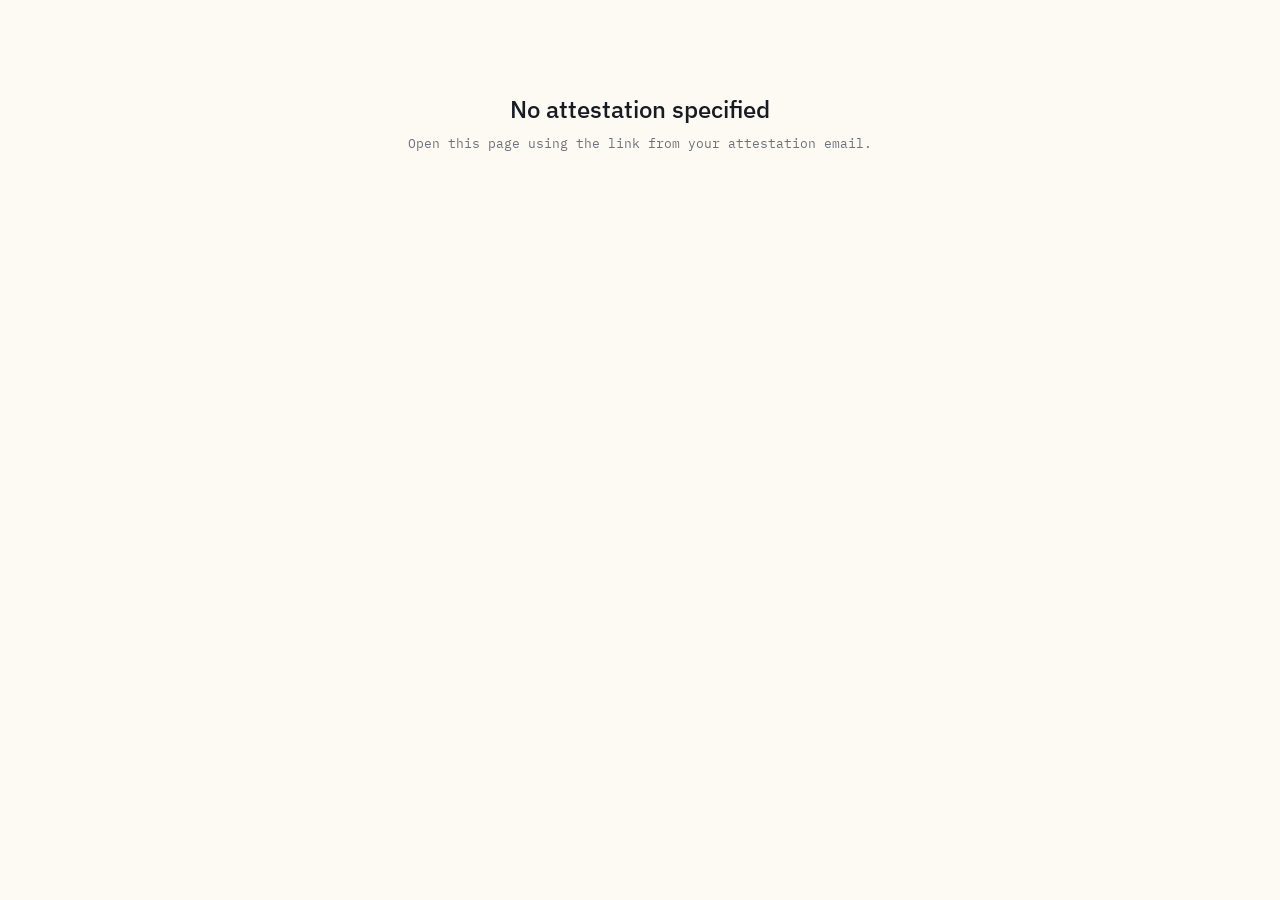
==== commit b89cc3d0: "Auditing: SSO-gated attestation + launch hardening + friendlier UX" ====
--- a/frontend/attest.html
+++ b/frontend/attest.html
@@ -128,19 +128,17 @@
 <div id="toast" class="toast"></div>
 
 <script src="js/op-h.js?v=__BUILD_HASH__"></script>
-<script src="js/auditing-demo-data.js?v=__BUILD_HASH__"></script>
 <script>
 (function () {
   'use strict';
   const h = window.H;
-  const D = window.AUDITING_DATA;
   const root = document.getElementById('root');
 
-  // Read ?t=<token> from URL. Tokens beginning 'demo-' use the bundled fixture
-  // (offline prototype); anything else is a real signed token resolved via
-  // GET/POST /api/auditing/public/attestation/{token}.
+  // Read ?p=<packetId> from URL. The recipient is authenticated by the app's
+  // Windows SSO; GET/POST /api/auditing/attestation/{packetId} verifies their
+  // identity matches the packet's recipient (403 otherwise). No bearer token.
   const params = new URLSearchParams(location.search);
-  const token = params.get('t');
+  const packetId = params.get('p');
 
   const API_BASE = window.location.hostname === 'localhost'
     ? 'http://localhost:5000/api'
@@ -149,7 +147,6 @@
   // Mutable submit state (pending mode): one keep/revoke + optional comment per subject.
   const pending = {};
   const comments = {};
-  let demoMode = false;
 
   function fmtDateTime(s) {
     if (!s) return '—';
@@ -173,38 +170,40 @@
     root.appendChild(h('div.empty-state', null, h('div', null, 'Loading…')));
   }
 
-  if (!token) {
-    renderEmpty('No token provided',
-      'Open this page with the signed link from your attestation email. (Demo: ?t=demo-pending or ?t=demo-completed.)');
+  if (!packetId) {
+    renderEmpty('No attestation specified',
+      'Open this page using the link from your attestation email.');
     return;
   }
 
   start();
 
   async function start() {
-    let view = null;
-    if (token.indexOf('demo-') === 0) {
-      demoMode = true;
-      if (!D) { renderEmpty('Demo data unavailable', 'auditing-demo-data.js did not load.'); return; }
-      view = buildDemoView(token);
-      if (!view) { renderEmpty('Invalid or expired link', 'This demo token is not recognised. Try ?t=demo-pending or ?t=demo-completed.'); return; }
-    } else {
-      renderLoading();
-      let resp;
-      try {
-        const r = await fetch(API_BASE + '/auditing/public/attestation/' + encodeURIComponent(token), { credentials: 'omit' });
-        if (!r.ok) {
-          renderEmpty('Invalid or expired link',
-            'This attestation link is not recognised — the token may be invalid, expired, or already revoked.');
-          return;
-        }
-        resp = await r.json();
-      } catch (e) {
-        renderEmpty('Could not load attestation', 'The server could not be reached. Please try again shortly.');
+    renderLoading();
+    let resp;
+    try {
+      const r = await fetch(API_BASE + '/auditing/attestation/' + encodeURIComponent(packetId), { credentials: 'include' });
+      if (r.status === 403) {
+        renderEmpty('Not addressed to you',
+          'You are signed in as a different user than this attestation is for. If you believe this is wrong, contact Service Operations.');
         return;
       }
-      view = buildApiView(resp);
-    }
+      if (r.status === 404) {
+        renderEmpty('Attestation not found',
+          'This link is not recognised — the attestation may have been removed.');
+        return;
+      }
+      if (!r.ok) {
+        renderEmpty('Could not load attestation',
+          'The server returned an error (' + r.status + '). Please try again shortly.');
+        return;
+      }
+      resp = await r.json();
+    } catch (e) {
+      renderEmpty('Could not load attestation', 'The server could not be reached. Please try again shortly.');
+      return;
+    }
+    const view = buildApiView(resp);
     initDecisions(view);
     render(view);
   }
@@ -217,39 +216,6 @@
         if (view.decisions[sam].comment) comments[sam] = view.decisions[sam].comment;
       });
     }
-  }
-
-  function buildDemoView(tok) {
-    const packet = D.getPacketByToken(tok);
-    if (!packet) return null;
-    const campaign = D.getCampaign(packet.campaign_id);
-    const subjects = (packet.subjects || []).map(sam => {
-      const u = D.getUser(sam) || { sam: sam, display: sam, email: '', enabled: true };
-      return { sam: u.sam, display: u.display, email: u.email, enabled: u.enabled };
-    });
-    const ownSubmitted = !!packet.submitted_at;
-    const closing = D.getClosingPacket(packet.campaign_id);
-    const closedByOther = !ownSubmitted && !!closing;
-    const state = ownSubmitted ? 'submitted' : closedByOther ? 'closed_by_other' : 'pending';
-    const decisions = {};
-    if (state !== 'pending') {
-      const srcPid = ownSubmitted ? packet.packet_id : closing.packet_id;
-      D.getDecisionsByPacket(srcPid).forEach(d => { decisions[d.subject_sam] = { decision: d.decision, comment: d.comment || '' }; });
-    }
-    return {
-      state: state,
-      campaignName: campaign ? campaign.name : 'Access Attestation',
-      applicationName: campaign ? campaign.application_name : null,
-      dueAt: campaign ? campaign.due_at : null,
-      ccMailbox: campaign ? campaign.cc_audit_mailbox : null,
-      recipientDisplay: packet.recipient_display,
-      recipientKind: packet.recipient_kind,
-      roleNote: packet.role_note,
-      subjects: subjects,
-      submittedByDisplay: ownSubmitted ? packet.submitted_by_display : (closing ? closing.submitted_by_display : null),
-      submittedAt: ownSubmitted ? packet.submitted_at : (closing ? closing.submitted_at : null),
-      decisions: decisions,
-    };
   }
 
   function buildApiView(r) {
@@ -278,19 +244,14 @@
     const stillPending = view.subjects.filter(s => !pending[s.sam]).length;
     if (stillPending > 0) return;
 
-    if (demoMode) {
-      showToast('Thank you — submission received. (Demo token: nothing was actually sent.)');
-      return;
-    }
-
     const decisions = view.subjects.map(s => ({
       subject_sam: s.sam, decision: pending[s.sam], comment: comments[s.sam] || null,
     }));
 
     let r;
     try {
-      r = await fetch(API_BASE + '/auditing/public/attestation/' + encodeURIComponent(token), {
-        method: 'POST', credentials: 'omit',
+      r = await fetch(API_BASE + '/auditing/attestation/' + encodeURIComponent(packetId), {
+        method: 'POST', credentials: 'include',
         headers: { 'Content-Type': 'application/json', 'X-Requested-With': 'ops-api' },
         body: JSON.stringify({ decisions: decisions }),
       });
@@ -299,6 +260,10 @@
       return;
     }
 
+    if (r.status === 403) {
+      showToast('This attestation is not addressed to your account.');
+      return;
+    }
     if (r.ok || r.status === 409) {
       const body = await r.json().catch(() => null);
       if (body) {
@@ -320,13 +285,6 @@
   function render(view) {
     root.innerHTML = '';
     const isCompleted = view.state !== 'pending';
-
-    if (demoMode) {
-      root.appendChild(h('div.demo-ribbon-attest', null,
-        h('b', null, 'DEMO DATA'),
-        h('span', null, 'Demo token — this page will not send your submission. Use a real campaign link to submit live.'),
-      ));
-    }
 
     const recipientGreeting = view.recipientKind === 'nominee'
       ? 'You have been nominated to attest access for this application.'
